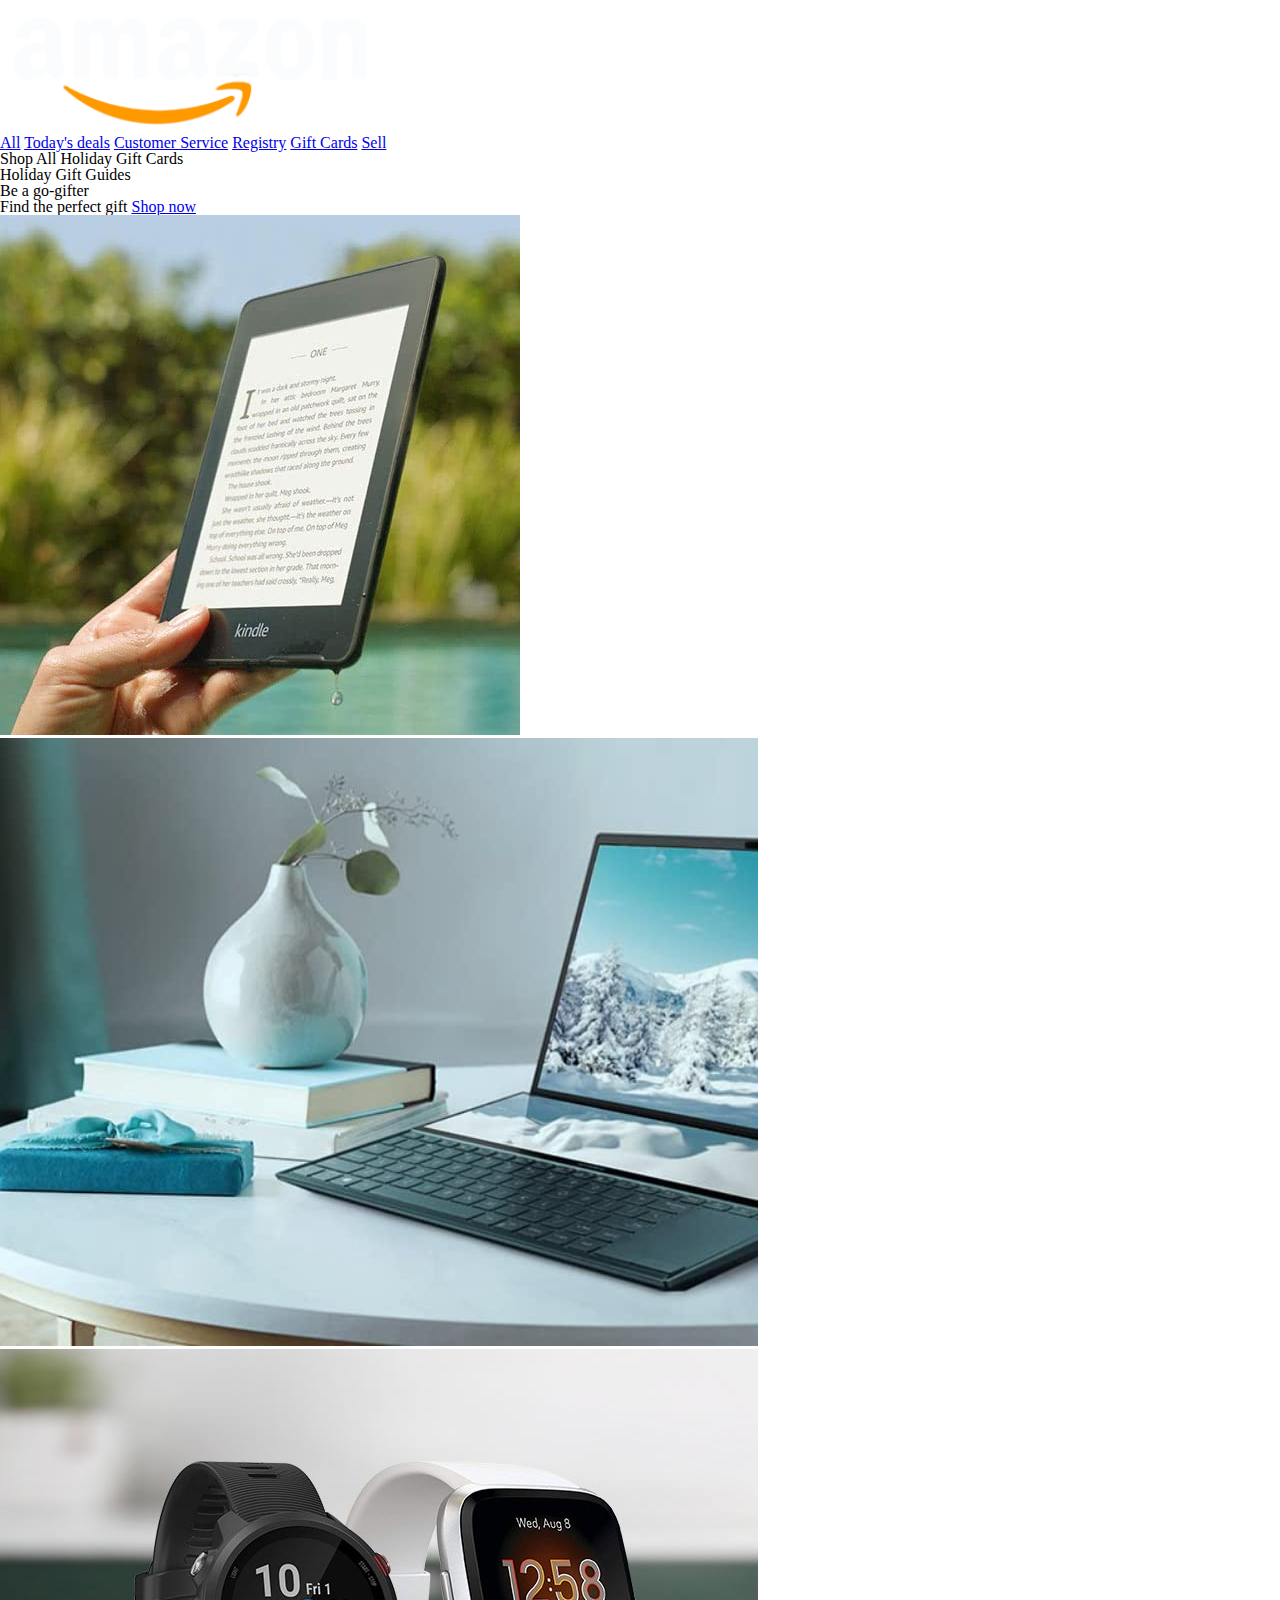
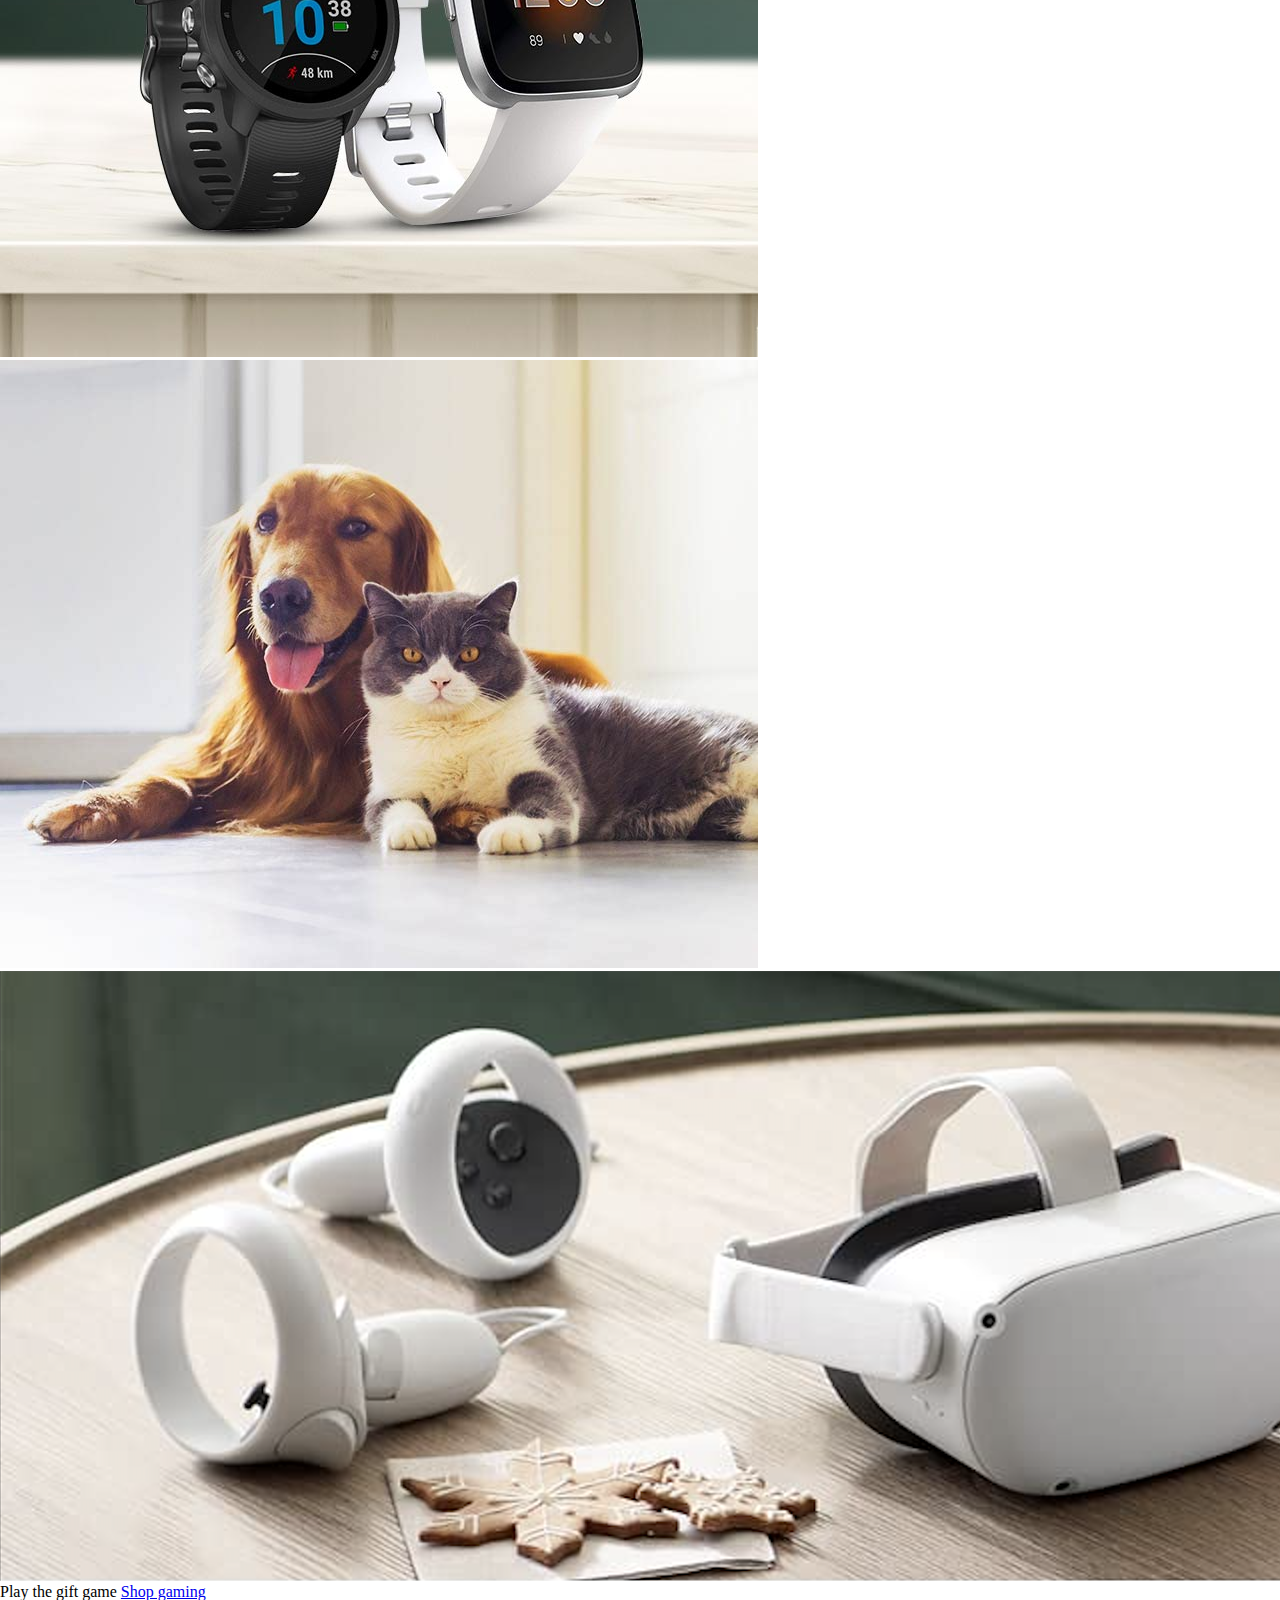
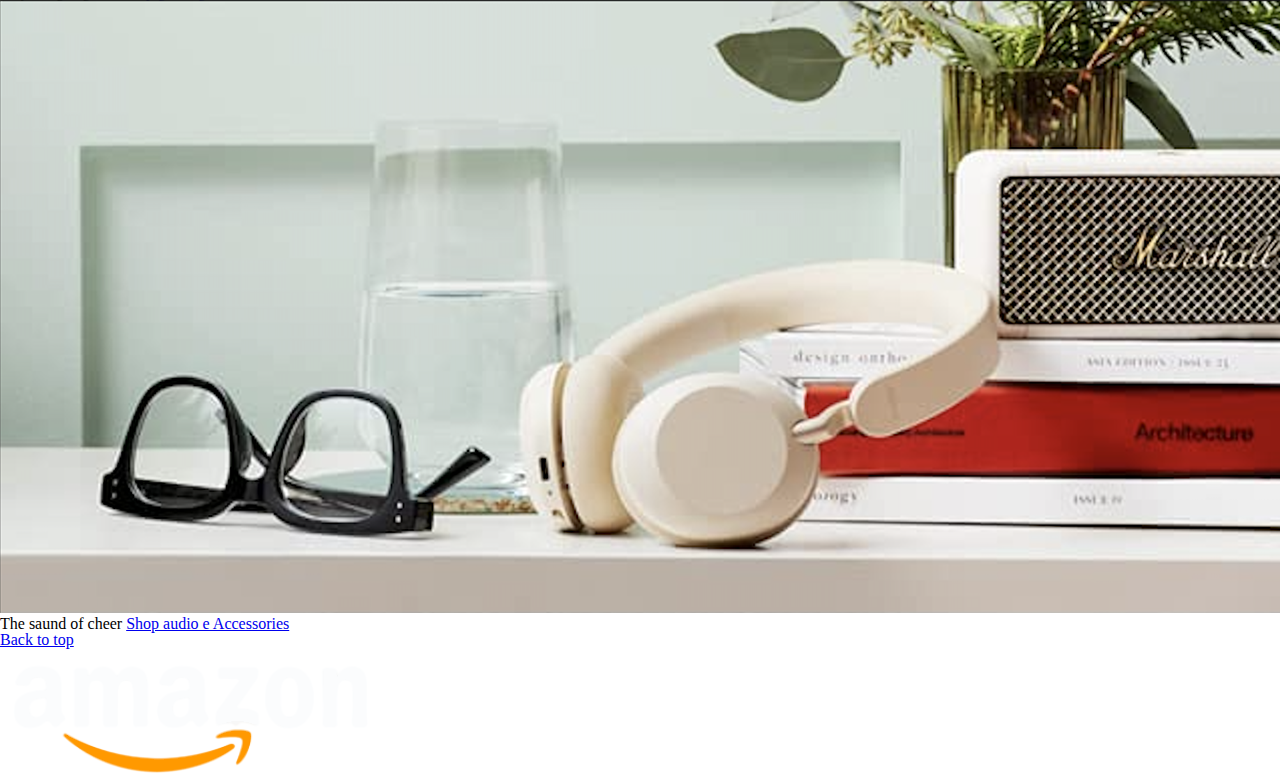
==== assets/index.html @ a233d53d "inizio" ====
<!DOCTYPE html>
<html lang="en">
  <head>
    <meta charset="UTF-8" />
    <meta name="viewport" content="width=device-width, initial-scale=1.0" />
    <title>Amazon Page</title>
    <link rel="stylesheet" href="./css/reset.css" />
    <link rel="stylesheet" href="./css/style.css" />
  </head>
  <body>
    <header>
      <img src="./images/logo.png" alt="logoAmazon" class="logo" />
      <div class="navigazione">
        <span><a href="#">All</a></span>
        <span><a href="#">Today's deals</a></span>
        <span><a href="#">Customer Service</a></span>
        <span><a href="#">Registry</a></span>
        <span><a href="#">Gift Cards</a></span>
        <span><a href="#">Sell</a></span>
      </div>
    </header>
    <main>
      <div class="giftCards">
        <span>Shop All Holiday Gift Cards</span>
      </div>
      <div class="section-title">
        <h1>Holiday Gift Guides</h1>
        <h3>Be a go-gifter</h3>
      </div>
      <div class="blocco-uno">
        <h2 class="title-nav">Find the perfect gift <a href="#">Shop now</a></h2>
        <img src="./images/img_1.jpg" alt="tablet" class="cards" />
        <img src="./images/img_2.jpg" alt="laptop" class="cards" />
        <img src="./images/img_3.jpg" alt="smartwatch" class="cards" />
        <img src="./images/img_4.jpg" alt="dogandcat" class="cards" />
      </div>
      <aside>
        <div>
          <img src="./images/img_9.png" alt="img1" class="img" />
          <h2 class="title-nav2">Play the gift game <a href="#">Shop gaming</a></h2>
        </div>
        <div>
          <img src="./images/img_10.png" alt="img2" class="img" />
          <h2 class="title-nav2">The saund of cheer <a href="#">Shop audio e Accessories</a></h2>
        </div>
      </aside>
    </main>
    <footer>
      <div class="nav2">
        <span><a href="#">Back to top</a></span>
      </div>
      <img src="./images/logo.png" alt="logoAmazon" class="logo2" />
    </footer>
  </body>
</html>
---- assets/css/style.css ----
/* Your styles here */
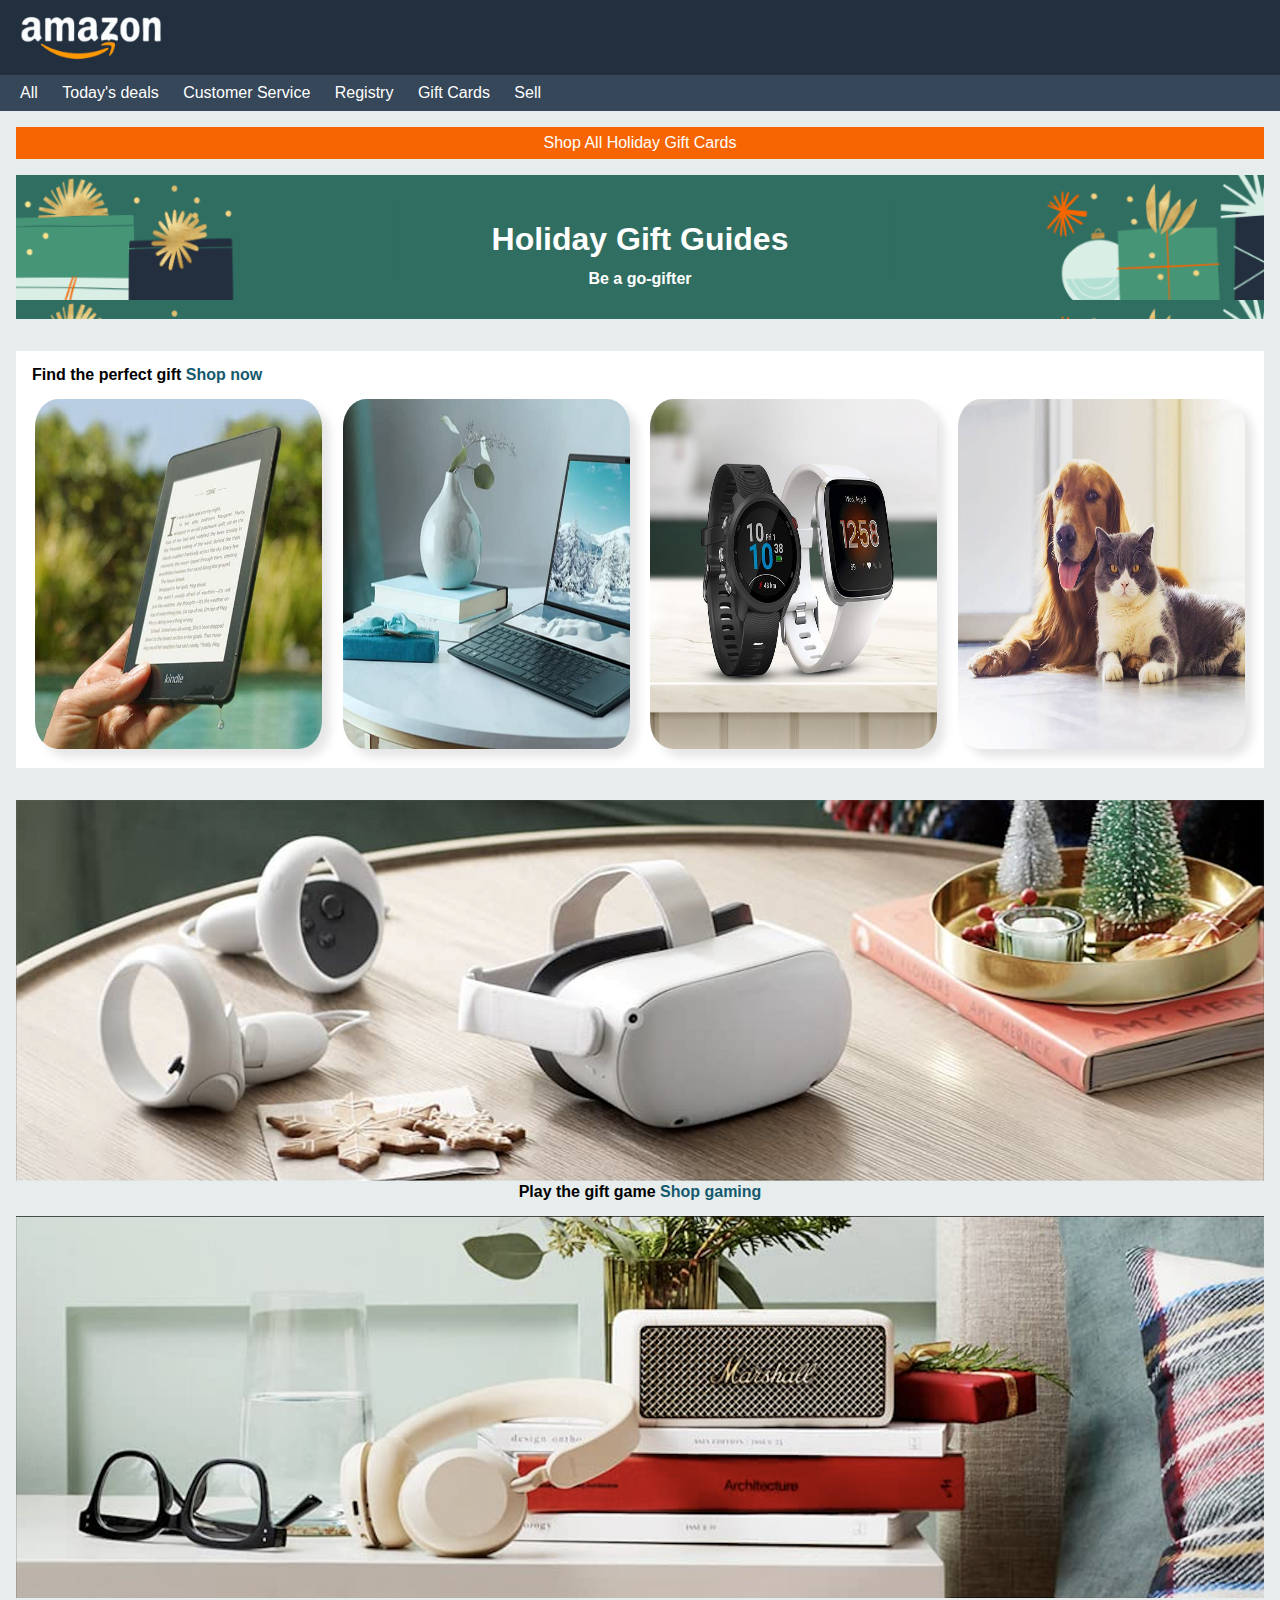
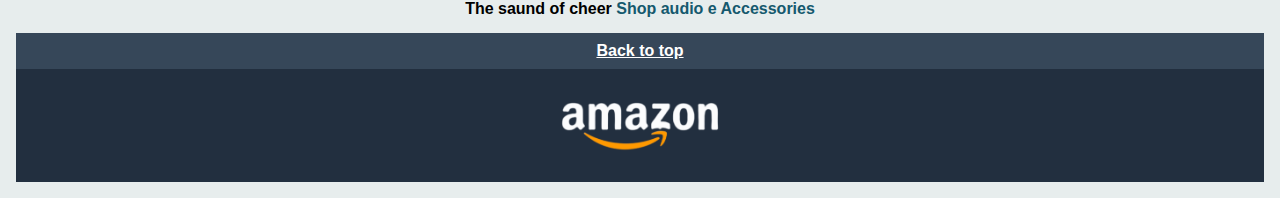
==== commit db115b2d: "modifiche" ====
--- a/assets/index.html
+++ b/assets/index.html
@@ -51,5 +51,6 @@
       </div>
       <img src="./images/logo.png" alt="logoAmazon" class="logo2" />
     </footer>
+    <script src="../D5.js"></script>
   </body>
 </html>
--- a/assets/css/style.css
+++ b/assets/css/style.css
@@ -1 +1,109 @@
 /* Your styles here */
+* {
+  box-sizing: border-box;
+}
+body {
+  font-family: Helvetica, sans-serif;
+  background-color: #e7eded;
+}
+header {
+  background-color: #222f3f;
+}
+.logo {
+  width: 150px;
+  margin-block: 10px;
+  margin-left: 1rem;
+}
+.navigazione {
+  background-color: #364759;
+  padding: 10px;
+}
+.navigazione a {
+  color: white;
+  margin-inline: 10px;
+  text-decoration: none;
+}
+main {
+  margin: 1rem;
+  text-align: center;
+  background-color: #e7eded;
+}
+.giftCards {
+  background-color: #f76502;
+  color: white;
+  padding: 8px;
+  margin-bottom: 1rem;
+}
+.section-title {
+  background-size: contain;
+  background-image: url(../images/bg-image.png);
+  width: 100%;
+  color: white;
+  font-weight: bold;
+  padding: 2rem;
+}
+.section-title h1 {
+  font-size: 2rem;
+  padding: 1rem;
+}
+.blocco-uno {
+  display: inline-block;
+  width: 100%;
+  text-align: center;
+  background-color: white;
+  margin-block: 2rem;
+  padding-bottom: 1rem;
+}
+.cards {
+  margin-inline: 8px;
+  border-radius: 8%;
+  width: 23%;
+  height: 350px;
+
+  box-shadow: 8px 8px 10px rgb(0 0 0 / 0.1);
+}
+.title-nav {
+  margin: 1rem;
+  text-align: start;
+  font-weight: bold;
+}
+.title-nav a {
+  color: #15596e;
+  text-decoration: none;
+  font-weight: bold;
+}
+.img {
+  width: 100%;
+  text-align: center;
+  display: inline-block;
+}
+.title-nav2 {
+  margin-bottom: 1rem;
+  text-align: center;
+  font-weight: bold;
+}
+.title-nav2 a {
+  color: #15596e;
+  text-decoration: none;
+  font-weight: bold;
+}
+footer {
+  margin: 1rem;
+  text-align: center;
+  background-color: #e7eded;
+  background-color: #222f3f;
+}
+.nav2 {
+  background-color: #364759;
+  padding: 10px;
+}
+.nav2 a {
+  color: white;
+  margin-inline: 10px;
+  font-weight: bold;
+}
+.logo2 {
+  padding: 1rem;
+  width: 200px;
+  margin-block: 10px;
+}
